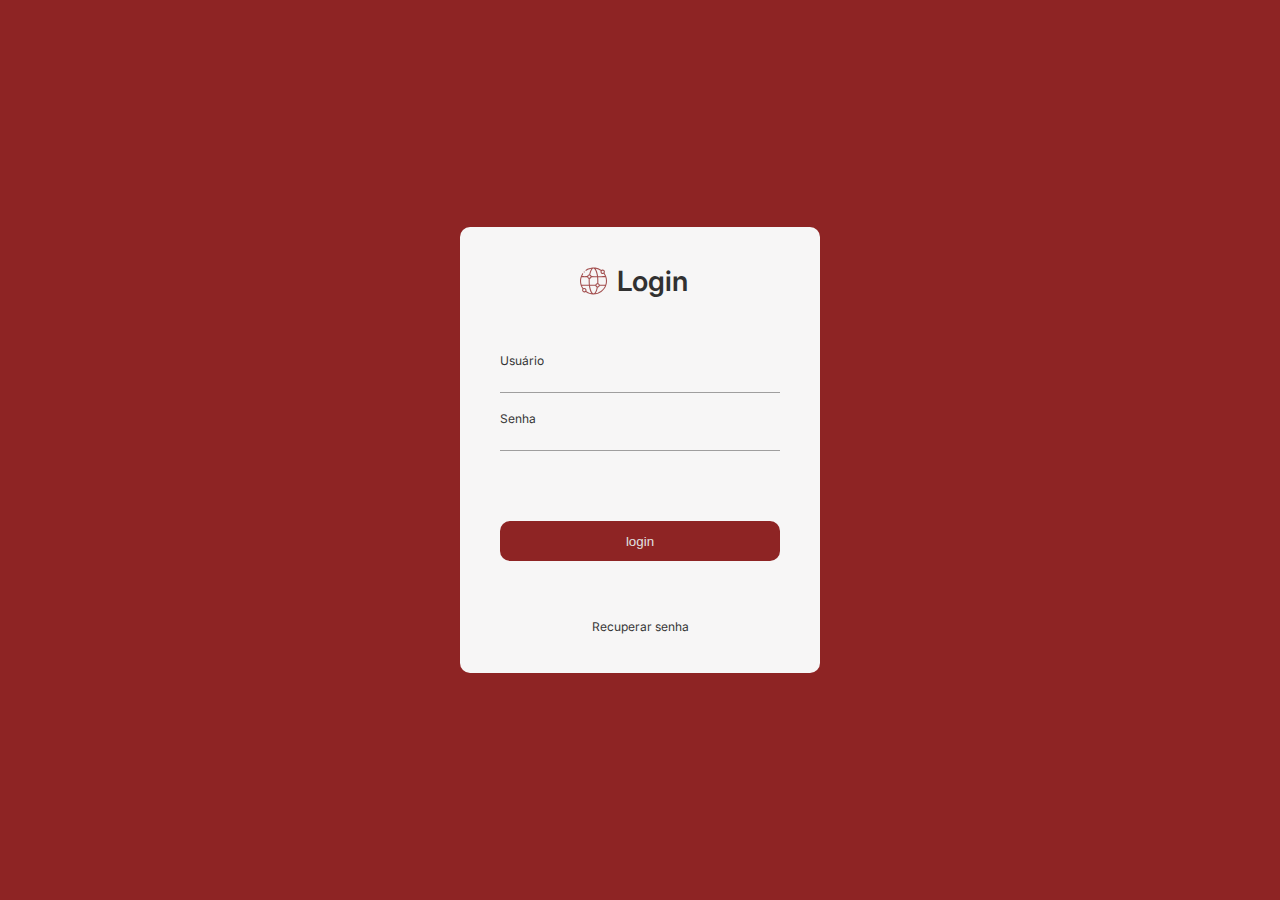
==== login.html @ 31db066f "Novas alterações" ====
<!DOCTYPE html>
<html lang="pt-BR">

<head>
    <meta charset="UTF-8">
    <meta name="viewport" content="width=device-width, initial-scale=1.0">

    <link rel="stylesheet" href="./SRC/css/reset.css">
    <link rel="stylesheet" href="./SRC/css/style.css">
    <link rel="stylesheet" href="./SRC/css/login.css">

    <title>OptimusTech Login</title>
</head>

<body>
    <main class="main-login">
        <div class="login">
            <form class="card">
                <div class="card-header">
                    <img src="./SRC/img/Logo.svg" alt="Imagem da logo OptimusTech" class="header-logo">
                    <h2 class="login-title">Login</h2>
                </div>
                <div class="card-content">
                    <div class="card-content-area">
                        <label for="usuario">Usuário</label>
                        <input type="text" id="usuario" autocomplete="off">
                    </div>
                    <div class="card-content-area">
                        <label for="password">Senha</label>
                        <input type="password" id="password" autocomplete="off">
                    </div>
                </div>
                <div class="card-footer">
                    <input type="submit" value="login" class="submit">
                    <a href="#" class="recover-password">Recuperar senha</a>
                </div>
            </form>
        </div>
    </main>
</body>

</html>
---- SRC/css/style.css ----
/* Import fonts */
@import url('https://fonts.googleapis.com/css2?family=Inter:wght@500&display=swap');
@import url('https://fonts.googleapis.com/css2?family=Inter:wght@400;600&display=swap');

/* Import style */
@import url('./header.css');
@import url('./main.css');
@import url('./footer.css');
@import url('./login.css');

/* Root */
:root {
    --color-first: #ffffff;
    --color-second: #667085;
    --color-third: #8E2424;
    --color-fourth: #3A404E;
    --color-fifth: rgba(142, 36, 36, 0.05);
    --color-sixth: #EAECF0;
    --color-black: #000000;
    --color-gray: #F9FAFB;
    --soucer-first: 'Inter', sans-serif;
}
---- SRC/css/login.css ----
.login {
    background-color: var(--color-third);
    display: flex;
    align-items: center;
    justify-content: center;
    height: 100vh;
    font-family: var(--soucer-first);
}

.card {
    background-color: rgb(247 246 246);
    padding: 40px;
    border-radius: 10px;
    width:280px;
}

.card-header {
    display: flex;
    align-items: center;
    padding-bottom: 50px;
    opacity: 0.8;
    color: var(--color-black);
}

.card-header::after {
    content: "";
    width: 70px;
    height: 1px;
    display: block;
    margin-top: -17px;
    margin-left: -5px;
}

.login-title {
    font-size: 28px;
    font-weight: 600;
    padding-left: 10px;
}

.card-content label {
    color: var(--color-black);
    font-size: 12px;
    opacity: 0.8;
}

.card-content-area {
    display: flex;
    flex-direction: column;
    padding:10px 0;
}

.card-content-area input {
    margin-top: 10px;
    padding:0 5px;
    background-color: transparent;
    border:none;
    border-bottom: 1px solid #0000005b;
    outline: none;
    color: #000000a1;
}

.card-footer {
    display: flex;
    flex-direction: column;
}

.card-footer .submit{
    width: 100%;
    height: 40px;
    background-color: var(--color-third);
    border-radius: 10px;
    border: none;
    border-color: var(--color-third);
    color: #e1e1e1;
    margin: 60px 0;
}

.submit:hover {
    box-shadow: 0 0 30px var(--color-third), 
                0 0 60px var(--color-third), 
                0 0 90px var(--color-third), 
                0 0 120px var(--color-third);
}

.card-footer a {
    text-align: center;
    font-size: 12px;
    opacity: 0.8;
    color: var(--color-black);
    text-decoration: none;
}

a:hover {
    color: var(--color-third);
}

@media screen and (max-width: 676px) {
    .card-header {
        padding-left: 50px;
        justify-content: center;
    }
}

@media screen and (max-width: 1024px) {
    .card-header {
        padding-left: 50px;
        justify-content: center;
    }
}
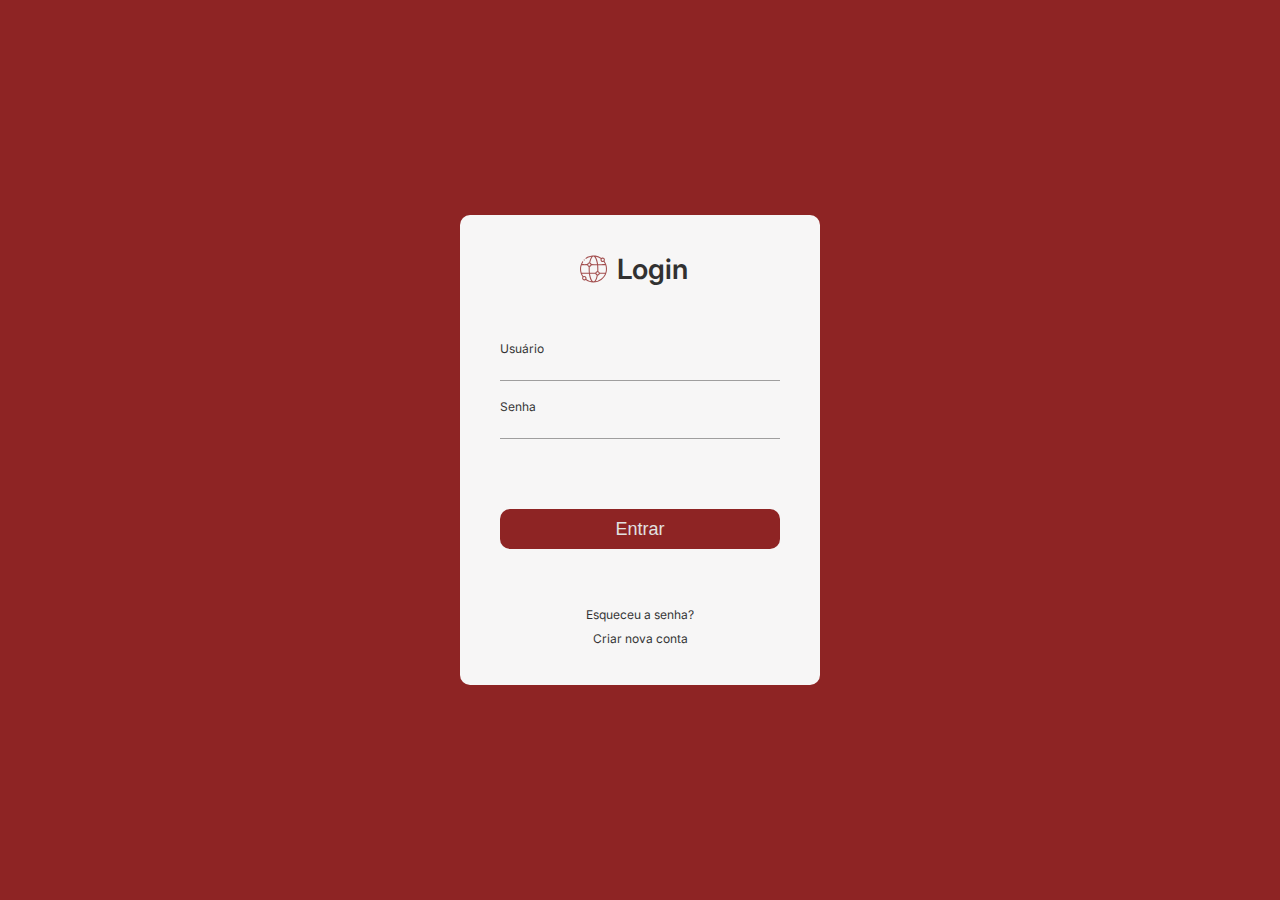
==== commit c87bf7dc: "Novas alterações" ====
--- a/login.html
+++ b/login.html
@@ -23,16 +23,17 @@
                 <div class="card-content">
                     <div class="card-content-area">
                         <label for="usuario">Usuário</label>
-                        <input type="text" id="usuario" autocomplete="off">
+                        <input type="text" id="usuario" autocomplete="off" required maxlength="50" required>
                     </div>
                     <div class="card-content-area">
                         <label for="password">Senha</label>
-                        <input type="password" id="password" autocomplete="off">
+                        <input type="password" id="password" autocomplete="off" required maxlength="60" required>
                     </div>
                 </div>
                 <div class="card-footer">
-                    <input type="submit" value="login" class="submit">
-                    <a href="#" class="recover-password">Recuperar senha</a>
+                    <input type="submit" value="Entrar" class="submit">
+                    <a href="#" class="recover-password">Esqueceu a senha?</a>
+                    <a href="#" class="register">Criar nova conta</a>
                 </div>
             </form>
         </div>
--- a/SRC/css/style.css
+++ b/SRC/css/style.css
@@ -6,7 +6,6 @@
 @import url('./header.css');
 @import url('./main.css');
 @import url('./footer.css');
-@import url('./login.css');
 
 /* Root */
 :root {
--- a/SRC/css/login.css
+++ b/SRC/css/login.css
@@ -11,7 +11,7 @@
     background-color: rgb(247 246 246);
     padding: 40px;
     border-radius: 10px;
-    width:280px;
+    width: 280px;
 }
 
 .card-header {
@@ -46,14 +46,14 @@
 .card-content-area {
     display: flex;
     flex-direction: column;
-    padding:10px 0;
+    padding: 10px 0;
 }
 
 .card-content-area input {
     margin-top: 10px;
-    padding:0 5px;
+    padding: 0 5px;
     background-color: transparent;
-    border:none;
+    border: none;
     border-bottom: 1px solid #0000005b;
     outline: none;
     color: #000000a1;
@@ -70,16 +70,15 @@
     background-color: var(--color-third);
     border-radius: 10px;
     border: none;
+    cursor: pointer;
     border-color: var(--color-third);
     color: #e1e1e1;
     margin: 60px 0;
+    font-size: 18px;
 }
 
 .submit:hover {
-    box-shadow: 0 0 30px var(--color-third), 
-                0 0 60px var(--color-third), 
-                0 0 90px var(--color-third), 
-                0 0 120px var(--color-third);
+    background-color: #8e2424e0;
 }
 
 .card-footer a {
@@ -92,6 +91,10 @@
 
 a:hover {
     color: var(--color-third);
+}
+
+.register {
+    margin-top: 1em;
 }
 
 @media screen and (max-width: 676px) {
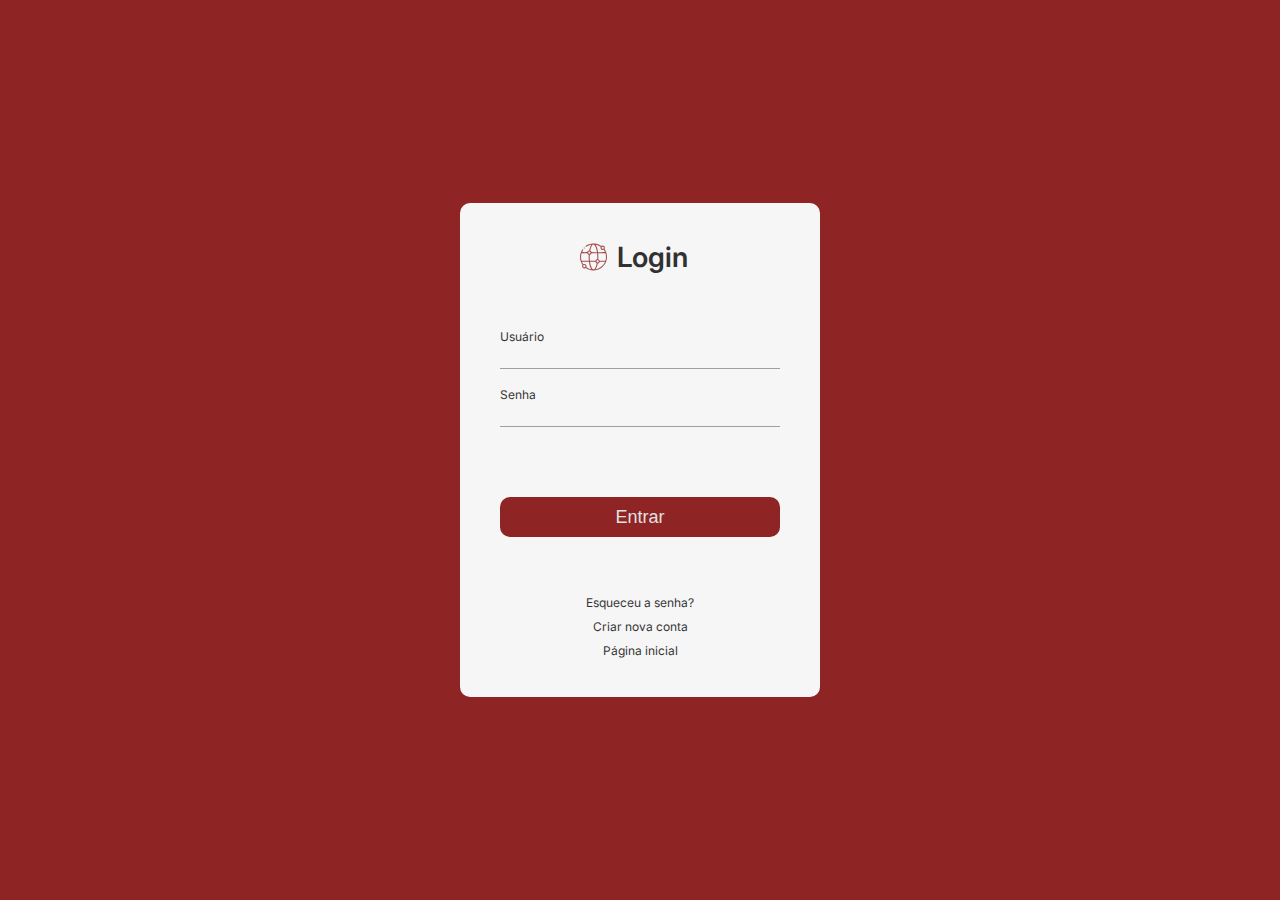
==== commit a4d307d4: "Novas alterações" ====
--- a/login.html
+++ b/login.html
@@ -33,7 +33,8 @@
                 <div class="card-footer">
                     <input type="submit" value="Entrar" class="submit">
                     <a href="#" class="recover-password">Esqueceu a senha?</a>
-                    <a href="#" class="register">Criar nova conta</a>
+                    <a href="./register.html" class="register">Criar nova conta</a>
+                    <a href="./index.html" class="page">Página inicial</a>
                 </div>
             </form>
         </div>
--- a/SRC/css/login.css
+++ b/SRC/css/login.css
@@ -97,6 +97,10 @@
     margin-top: 1em;
 }
 
+.page {
+    margin-top: 1em;
+}
+
 @media screen and (max-width: 676px) {
     .card-header {
         padding-left: 50px;
